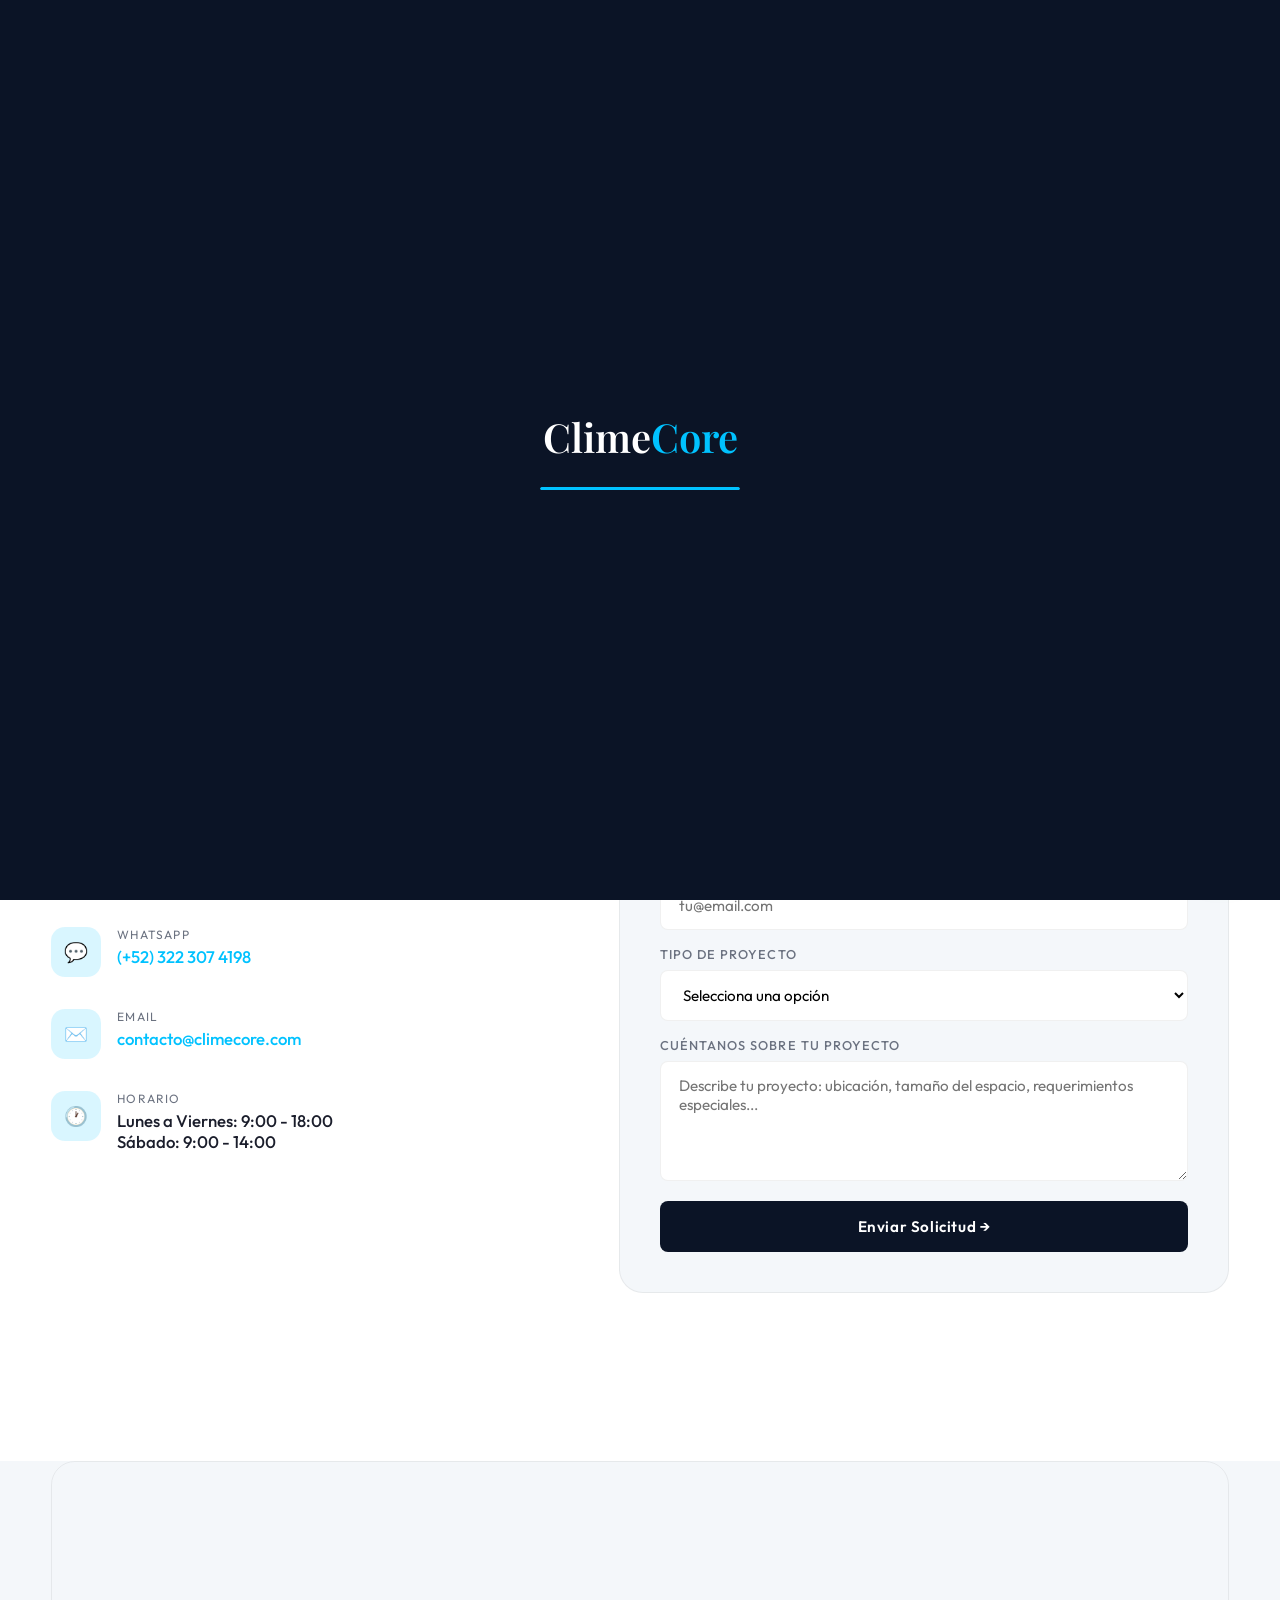
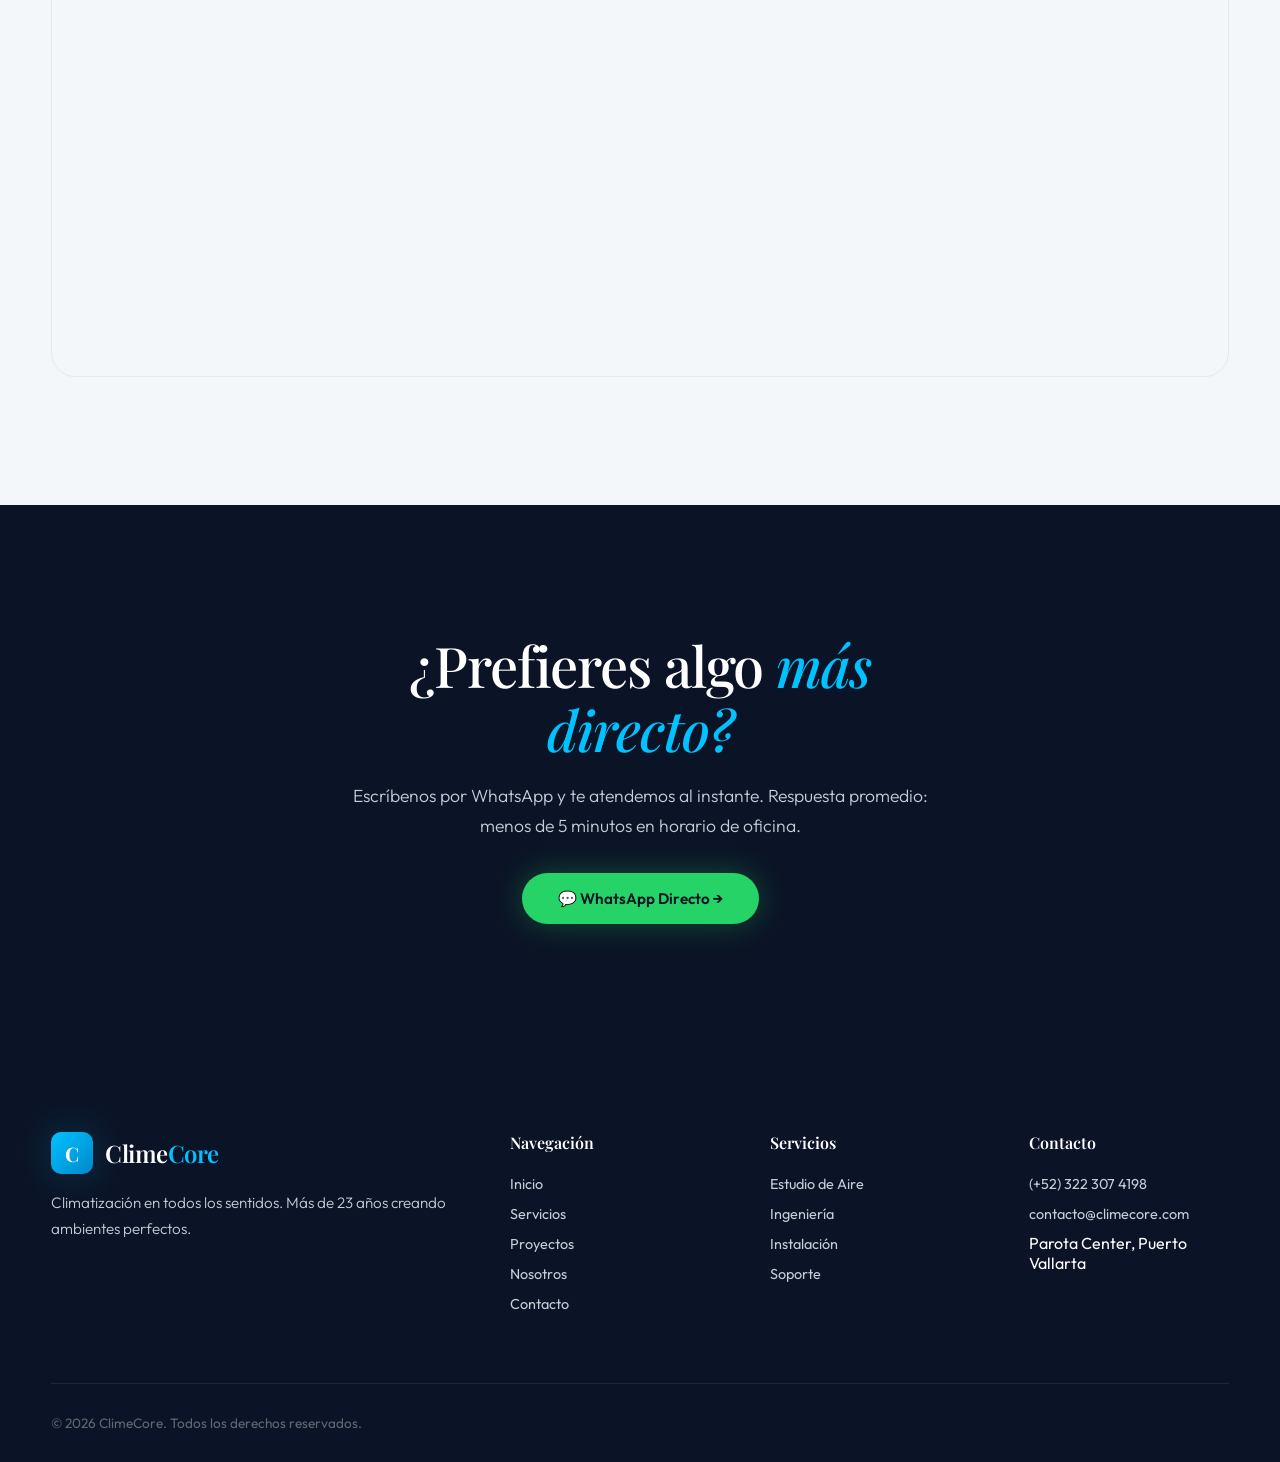
==== contacto.html @ 49a6bdaf "ClimeCore premium HVAC website - 5 pages with scroll animations, carousels, parallax" ====
<!DOCTYPE html>
<html lang="es">
<head>
  <meta charset="UTF-8">
  <meta name="viewport" content="width=device-width, initial-scale=1.0">
  <title>Contacto — ClimeCore</title>
  <meta name="description" content="Contáctanos para cotizar tu proyecto HVAC. Puerto Vallarta, Jalisco. (+52) 322 307 4198. contacto@climecore.com">
  <link rel="stylesheet" href="styles.css">
  <link rel="icon" type="image/svg+xml" href="data:image/svg+xml,<svg xmlns='http://www.w3.org/2000/svg' viewBox='0 0 100 100'><text y='.9em' font-size='90'>❄️</text></svg>">
</head>
<body>

<div class="loader"><div class="loader-content"><div class="loader-logo">Clime<span>Core</span></div><div class="loader-bar"><div class="loader-progress"></div></div></div></div>

<nav class="nav scrolled">
  <div class="nav-inner">
    <a href="index.html" class="nav-logo"><div class="nav-logo-icon">C</div><div class="nav-logo-text">Clime<span>Core</span></div></a>
    <div class="nav-mobile-toggle"><span></span><span></span><span></span></div>
    <div class="nav-links">
      <a href="index.html">Inicio</a>
      <a href="servicios.html">Servicios</a>
      <a href="proyectos.html">Proyectos</a>
      <a href="nosotros.html">Nosotros</a>
      <a href="contacto.html" class="active">Contacto</a>
      <a href="https://wa.me/523223074198" target="_blank" class="nav-cta">WhatsApp</a>
    </div>
  </div>
</nav>

<div class="page-header">
  <div class="page-header-bg"><img src="https://images.unsplash.com/photo-1486406146926-c627a92ad1ab?w=1920&q=80" alt="Edificio moderno"></div>
  <div class="container page-header-content">
    <div class="section-label" style="color: var(--ice);">Contacto</div>
    <h1 class="page-header-title">Hablemos de <em style="color: var(--ice); font-style: italic;">tu proyecto</em></h1>
    <p class="page-header-text">Cuéntanos qué necesitas y te daremos una propuesta técnica y económica personalizada, sin compromiso.</p>
  </div>
</div>

<!-- CONTACT -->
<section class="section">
  <div class="container">
    <div class="contact-grid">
      <div class="reveal-left">
        <h2 class="section-title" style="margin-bottom: 32px;">Estamos <em>cerca</em></h2>

        <div class="contact-info-item">
          <div class="contact-info-icon">📍</div>
          <div>
            <div class="contact-info-label">Ubicación</div>
            <div class="contact-info-value">Parota Center<br>Puerto Vallarta, Jalisco, México</div>
          </div>
        </div>

        <div class="contact-info-item">
          <div class="contact-info-icon">📞</div>
          <div>
            <div class="contact-info-label">Teléfono</div>
            <div class="contact-info-value"><a href="tel:+523223074198">(+52) 322 307 4198</a></div>
          </div>
        </div>

        <div class="contact-info-item">
          <div class="contact-info-icon">💬</div>
          <div>
            <div class="contact-info-label">WhatsApp</div>
            <div class="contact-info-value"><a href="https://wa.me/523223074198" target="_blank">(+52) 322 307 4198</a></div>
          </div>
        </div>

        <div class="contact-info-item">
          <div class="contact-info-icon">✉️</div>
          <div>
            <div class="contact-info-label">Email</div>
            <div class="contact-info-value"><a href="mailto:contacto@climecore.com">contacto@climecore.com</a></div>
          </div>
        </div>

        <div class="contact-info-item">
          <div class="contact-info-icon">🕐</div>
          <div>
            <div class="contact-info-label">Horario</div>
            <div class="contact-info-value">Lunes a Viernes: 9:00 - 18:00<br>Sábado: 9:00 - 14:00</div>
          </div>
        </div>
      </div>

      <div class="contact-form reveal-right">
        <h3 style="font-family: var(--font-display); font-size: 1.5rem; font-weight: 600; margin-bottom: 24px;">Solicitar Cotización</h3>
        <form action="#" method="POST">
          <div class="form-row">
            <div class="form-group">
              <label for="nombre">Nombre</label>
              <input type="text" id="nombre" name="nombre" placeholder="Tu nombre completo" required>
            </div>
            <div class="form-group">
              <label for="telefono">Teléfono</label>
              <input type="tel" id="telefono" name="telefono" placeholder="+52 322 000 0000" required>
            </div>
          </div>
          <div class="form-group">
            <label for="email">Email</label>
            <input type="email" id="email" name="email" placeholder="tu@email.com" required>
          </div>
          <div class="form-group">
            <label for="tipo">Tipo de Proyecto</label>
            <select id="tipo" name="tipo">
              <option value="">Selecciona una opción</option>
              <option value="residencial">Residencial</option>
              <option value="comercial">Comercial</option>
              <option value="hotelero">Hotelero</option>
              <option value="restaurante">Restaurante</option>
              <option value="oficinas">Oficinas</option>
              <option value="otro">Otro</option>
            </select>
          </div>
          <div class="form-group">
            <label for="mensaje">Cuéntanos sobre tu proyecto</label>
            <textarea id="mensaje" name="mensaje" placeholder="Describe tu proyecto: ubicación, tamaño del espacio, requerimientos especiales..."></textarea>
          </div>
          <button type="submit" class="btn-submit">Enviar Solicitud →</button>
        </form>
      </div>
    </div>
  </div>
</section>

<!-- MAP -->
<section class="section section-alt" style="padding-top: 0;">
  <div class="container">
    <div class="map-container reveal-scale">
      <iframe src="https://www.google.com/maps/embed?pb=!1m18!1m12!1m3!1d59625.50107955!2d-105.2787!3d20.6534!2m3!1f0!2f0!3f0!3m2!1i1024!2i768!4f13.1!3m3!1m2!1s0x842145635063c87f%3A0x79cfbf4c64b13b1d!2sPuerto%20Vallarta%2C%20Jalisco%2C%20Mexico!5e0!3m2!1ses!2smx!4v1709147200000!5m2!1ses!2smx" allowfullscreen="" loading="lazy" referrerpolicy="no-referrer-when-downgrade"></iframe>
    </div>
  </div>
</section>

<!-- CTA WHATSAPP -->
<section class="section section-dark" style="text-align: center;">
  <div class="container">
    <div class="reveal-scale" style="max-width: 600px; margin: 0 auto;">
      <h2 class="section-title">¿Prefieres algo <em>más directo?</em></h2>
      <p class="section-subtitle" style="color: var(--text-on-dark); margin: 0 auto 32px;">Escríbenos por WhatsApp y te atendemos al instante. Respuesta promedio: menos de 5 minutos en horario de oficina.</p>
      <a href="https://wa.me/523223074198" target="_blank" class="btn-primary" style="background: #25D366; box-shadow: 0 0 30px rgba(37,211,102,0.3);">
        💬 WhatsApp Directo →
      </a>
    </div>
  </div>
</section>

<footer class="footer">
  <div class="container">
    <div class="footer-grid">
      <div class="footer-brand"><a href="index.html" class="nav-logo" style="margin-bottom: 8px;"><div class="nav-logo-icon">C</div><div class="nav-logo-text">Clime<span>Core</span></div></a><p>Climatización en todos los sentidos. Más de 23 años creando ambientes perfectos.</p></div>
      <div><div class="footer-heading">Navegación</div><ul class="footer-links"><li><a href="index.html">Inicio</a></li><li><a href="servicios.html">Servicios</a></li><li><a href="proyectos.html">Proyectos</a></li><li><a href="nosotros.html">Nosotros</a></li><li><a href="contacto.html">Contacto</a></li></ul></div>
      <div><div class="footer-heading">Servicios</div><ul class="footer-links"><li><a href="servicios.html">Estudio de Aire</a></li><li><a href="servicios.html">Ingeniería</a></li><li><a href="servicios.html">Instalación</a></li><li><a href="servicios.html">Soporte</a></li></ul></div>
      <div><div class="footer-heading">Contacto</div><ul class="footer-links"><li><a href="tel:+523223074198">(+52) 322 307 4198</a></li><li><a href="mailto:contacto@climecore.com">contacto@climecore.com</a></li><li>Parota Center, Puerto Vallarta</li></ul></div>
    </div>
    <div class="footer-bottom"><p>&copy; 2026 ClimeCore. Todos los derechos reservados.</p></div>
  </div>
</footer>

<a href="https://wa.me/523223074198" target="_blank" class="whatsapp-float" aria-label="WhatsApp"><svg viewBox="0 0 24 24"><path d="M17.472 14.382c-.297-.149-1.758-.867-2.03-.967-.273-.099-.471-.148-.67.15-.197.297-.767.966-.94 1.164-.173.199-.347.223-.644.075-.297-.15-1.255-.463-2.39-1.475-.883-.788-1.48-1.761-1.653-2.059-.173-.297-.018-.458.13-.606.134-.133.298-.347.446-.52.149-.174.198-.298.298-.497.099-.198.05-.371-.025-.52-.075-.149-.669-1.612-.916-2.207-.242-.579-.487-.5-.669-.51-.173-.008-.371-.01-.57-.01-.198 0-.52.074-.792.372-.272.297-1.04 1.016-1.04 2.479 0 1.462 1.065 2.875 1.213 3.074.149.198 2.096 3.2 5.077 4.487.709.306 1.262.489 1.694.625.712.227 1.36.195 1.871.118.571-.085 1.758-.719 2.006-1.413.248-.694.248-1.289.173-1.413-.074-.124-.272-.198-.57-.347m-5.421 7.403h-.004a9.87 9.87 0 01-5.031-1.378l-.361-.214-3.741.982.998-3.648-.235-.374a9.86 9.86 0 01-1.51-5.26c.001-5.45 4.436-9.884 9.888-9.884 2.64 0 5.122 1.03 6.988 2.898a9.825 9.825 0 012.893 6.994c-.003 5.45-4.437 9.884-9.885 9.884m8.413-18.297A11.815 11.815 0 0012.05 0C5.495 0 .16 5.335.157 11.892c0 2.096.547 4.142 1.588 5.945L.057 24l6.305-1.654a11.882 11.882 0 005.683 1.448h.005c6.554 0 11.89-5.335 11.893-11.893a11.821 11.821 0 00-3.48-8.413z"/></svg></a>

<script src="script.js"></script>
</body>
</html>
---- styles.css ----
/* ═══════════════════════════════════════════════════════════
   CLIMECORE — Premium HVAC Website
   Design: Luxury industrial meets coastal elegance
   Inspired by: Andares.com scroll reveals + premium feel
   ═══════════════════════════════════════════════════════════ */

/* ── FONTS ── */
@import url('https://fonts.googleapis.com/css2?family=Playfair+Display:ital,wght@0,400;0,500;0,600;0,700;1,400;1,500&family=Outfit:wght@300;400;500;600;700&display=swap');

/* ── VARIABLES ── */
:root {
  --navy: #0b1426;
  --navy-light: #132040;
  --ice: #00c2ff;
  --ice-soft: #7dd8f7;
  --ice-glow: rgba(0, 194, 255, 0.15);
  --frost: #e8f7ff;
  --white: #ffffff;
  --off-white: #f4f7fa;
  --warm: #c8a87c;
  --warm-light: #e8d5b5;
  --text: #1a1d2b;
  --text-light: #6b7280;
  --text-on-dark: #c5cdd8;
  --border: rgba(0, 0, 0, 0.06);
  --shadow-sm: 0 2px 8px rgba(0, 0, 0, 0.04);
  --shadow-md: 0 8px 30px rgba(0, 0, 0, 0.08);
  --shadow-lg: 0 20px 60px rgba(0, 0, 0, 0.12);
  --shadow-glow: 0 0 40px rgba(0, 194, 255, 0.2);
  --radius: 16px;
  --radius-sm: 8px;
  --radius-lg: 24px;
  --font-display: 'Playfair Display', Georgia, serif;
  --font-body: 'Outfit', -apple-system, sans-serif;
  --transition: cubic-bezier(0.22, 1, 0.36, 1);
  --max-width: 1400px;
}

/* ── RESET ── */
*, *::before, *::after { margin: 0; padding: 0; box-sizing: border-box; }
html { scroll-behavior: smooth; font-size: 16px; }
body {
  font-family: var(--font-body);
  color: var(--text);
  background: var(--white);
  overflow-x: hidden;
  -webkit-font-smoothing: antialiased;
}
a { text-decoration: none; color: inherit; }
img { max-width: 100%; display: block; }
ul { list-style: none; }
button { cursor: pointer; border: none; background: none; font-family: inherit; }

/* ── UTILITIES ── */
.container { max-width: var(--max-width); margin: 0 auto; padding: 0 clamp(20px, 4vw, 60px); }

/* ── SCROLL ANIMATIONS ── */
.reveal {
  opacity: 0;
  transform: translateY(60px);
  transition: opacity 0.9s var(--transition), transform 0.9s var(--transition);
}
.reveal.visible {
  opacity: 1;
  transform: translateY(0);
}
.reveal-left {
  opacity: 0;
  transform: translateX(-80px);
  transition: opacity 0.9s var(--transition), transform 0.9s var(--transition);
}
.reveal-left.visible {
  opacity: 1;
  transform: translateX(0);
}
.reveal-right {
  opacity: 0;
  transform: translateX(80px);
  transition: opacity 0.9s var(--transition), transform 0.9s var(--transition);
}
.reveal-right.visible {
  opacity: 1;
  transform: translateX(0);
}
.reveal-scale {
  opacity: 0;
  transform: scale(0.9);
  transition: opacity 0.9s var(--transition), transform 0.9s var(--transition);
}
.reveal-scale.visible {
  opacity: 1;
  transform: scale(1);
}
.stagger-1 { transition-delay: 0.1s; }
.stagger-2 { transition-delay: 0.2s; }
.stagger-3 { transition-delay: 0.3s; }
.stagger-4 { transition-delay: 0.4s; }
.stagger-5 { transition-delay: 0.5s; }
.stagger-6 { transition-delay: 0.6s; }

/* ═══════════════════════════════════════════════════════════
   NAVIGATION
   ═══════════════════════════════════════════════════════════ */
.nav {
  position: fixed;
  top: 0;
  left: 0;
  width: 100%;
  z-index: 1000;
  padding: 20px 0;
  transition: all 0.5s var(--transition);
}
.nav.scrolled {
  background: rgba(11, 20, 38, 0.92);
  backdrop-filter: blur(20px);
  -webkit-backdrop-filter: blur(20px);
  padding: 12px 0;
  box-shadow: 0 4px 30px rgba(0, 0, 0, 0.3);
}
.nav-inner {
  display: flex;
  align-items: center;
  justify-content: space-between;
  max-width: var(--max-width);
  margin: 0 auto;
  padding: 0 clamp(20px, 4vw, 60px);
}
.nav-logo {
  display: flex;
  align-items: center;
  gap: 12px;
}
.nav-logo-icon {
  width: 42px;
  height: 42px;
  background: linear-gradient(135deg, var(--ice), #0088cc);
  border-radius: 10px;
  display: flex;
  align-items: center;
  justify-content: center;
  font-size: 20px;
  color: white;
  font-weight: 700;
  font-family: var(--font-display);
  box-shadow: var(--shadow-glow);
}
.nav-logo-text {
  font-family: var(--font-display);
  font-size: 1.5rem;
  font-weight: 600;
  color: var(--white);
  letter-spacing: -0.02em;
}
.nav-logo-text span {
  color: var(--ice);
}
.nav-links {
  display: flex;
  align-items: center;
  gap: 36px;
}
.nav-links a {
  color: rgba(255, 255, 255, 0.75);
  font-size: 0.9rem;
  font-weight: 400;
  letter-spacing: 0.04em;
  text-transform: uppercase;
  transition: color 0.3s ease;
  position: relative;
}
.nav-links a::after {
  content: '';
  position: absolute;
  bottom: -4px;
  left: 0;
  width: 0;
  height: 2px;
  background: var(--ice);
  transition: width 0.4s var(--transition);
}
.nav-links a:hover { color: var(--white); }
.nav-links a:hover::after { width: 100%; }
.nav-links a.active { color: var(--ice); }
.nav-links a.active::after { width: 100%; }
.nav-cta {
  background: var(--ice);
  color: var(--navy);
  padding: 10px 24px;
  border-radius: 100px;
  font-weight: 600;
  font-size: 0.85rem;
  letter-spacing: 0.03em;
  text-transform: uppercase;
  transition: all 0.3s ease;
  box-shadow: 0 0 20px rgba(0, 194, 255, 0.3);
}
.nav-cta:hover {
  background: var(--white);
  box-shadow: 0 0 30px rgba(0, 194, 255, 0.5);
  transform: translateY(-2px);
}

/* Mobile menu */
.nav-mobile-toggle {
  display: none;
  flex-direction: column;
  gap: 5px;
  cursor: pointer;
  z-index: 1001;
}
.nav-mobile-toggle span {
  width: 28px;
  height: 2px;
  background: var(--white);
  transition: all 0.3s ease;
  border-radius: 2px;
}
.nav-mobile-toggle.open span:nth-child(1) { transform: rotate(45deg) translate(5px, 5px); }
.nav-mobile-toggle.open span:nth-child(2) { opacity: 0; }
.nav-mobile-toggle.open span:nth-child(3) { transform: rotate(-45deg) translate(5px, -5px); }

@media (max-width: 900px) {
  .nav-mobile-toggle { display: flex; }
  .nav-links {
    position: fixed;
    top: 0; left: 0;
    width: 100%; height: 100vh;
    background: var(--navy);
    flex-direction: column;
    justify-content: center;
    gap: 32px;
    opacity: 0;
    pointer-events: none;
    transition: opacity 0.4s ease;
  }
  .nav-links.open { opacity: 1; pointer-events: all; }
  .nav-links a { font-size: 1.2rem; color: var(--white); }
}

/* ═══════════════════════════════════════════════════════════
   HERO SECTION
   ═══════════════════════════════════════════════════════════ */
.hero {
  position: relative;
  min-height: 100vh;
  display: flex;
  align-items: center;
  overflow: hidden;
  background: var(--navy);
}
.hero-bg {
  position: absolute;
  inset: 0;
  z-index: 1;
}
.hero-bg img {
  width: 100%;
  height: 100%;
  object-fit: cover;
  opacity: 0.45;
  filter: brightness(0.7);
  animation: heroZoom 20s ease-in-out infinite alternate;
}
@keyframes heroZoom {
  0% { transform: scale(1); }
  100% { transform: scale(1.08); }
}
.hero-overlay {
  position: absolute;
  inset: 0;
  z-index: 2;
  background: linear-gradient(180deg,
    rgba(11, 20, 38, 0.5) 0%,
    rgba(11, 20, 38, 0.3) 40%,
    rgba(11, 20, 38, 0.8) 100%
  );
}
.hero-content {
  position: relative;
  z-index: 3;
  max-width: var(--max-width);
  margin: 0 auto;
  padding: 0 clamp(20px, 4vw, 60px);
  padding-top: 140px;
}
.hero-badge {
  display: inline-flex;
  align-items: center;
  gap: 8px;
  background: rgba(0, 194, 255, 0.12);
  border: 1px solid rgba(0, 194, 255, 0.25);
  border-radius: 100px;
  padding: 8px 20px;
  color: var(--ice);
  font-size: 0.8rem;
  font-weight: 500;
  letter-spacing: 0.1em;
  text-transform: uppercase;
  margin-bottom: 28px;
  animation: fadeInUp 1s ease forwards;
  opacity: 0;
}
.hero-badge .dot {
  width: 8px;
  height: 8px;
  background: var(--ice);
  border-radius: 50%;
  animation: pulse 2s ease infinite;
}
@keyframes pulse {
  0%, 100% { opacity: 1; }
  50% { opacity: 0.4; }
}
.hero-title {
  font-family: var(--font-display);
  font-size: clamp(3rem, 7vw, 5.5rem);
  font-weight: 500;
  color: var(--white);
  line-height: 1.05;
  letter-spacing: -0.03em;
  max-width: 800px;
  margin-bottom: 24px;
  animation: fadeInUp 1s ease 0.2s forwards;
  opacity: 0;
}
.hero-title em {
  font-style: italic;
  color: var(--ice);
}
.hero-subtitle {
  font-size: clamp(1.05rem, 1.8vw, 1.3rem);
  color: var(--text-on-dark);
  line-height: 1.7;
  max-width: 560px;
  margin-bottom: 40px;
  font-weight: 300;
  animation: fadeInUp 1s ease 0.4s forwards;
  opacity: 0;
}
.hero-actions {
  display: flex;
  gap: 16px;
  flex-wrap: wrap;
  animation: fadeInUp 1s ease 0.6s forwards;
  opacity: 0;
}
.btn-primary {
  display: inline-flex;
  align-items: center;
  gap: 10px;
  background: var(--ice);
  color: var(--navy);
  padding: 16px 36px;
  border-radius: 100px;
  font-weight: 600;
  font-size: 0.95rem;
  transition: all 0.4s var(--transition);
  box-shadow: 0 0 30px rgba(0, 194, 255, 0.3);
}
.btn-primary:hover {
  transform: translateY(-3px);
  box-shadow: 0 10px 40px rgba(0, 194, 255, 0.4);
  background: var(--white);
}
.btn-outline {
  display: inline-flex;
  align-items: center;
  gap: 10px;
  border: 1.5px solid rgba(255, 255, 255, 0.3);
  color: var(--white);
  padding: 16px 36px;
  border-radius: 100px;
  font-weight: 500;
  font-size: 0.95rem;
  transition: all 0.4s var(--transition);
}
.btn-outline:hover {
  border-color: var(--ice);
  color: var(--ice);
  transform: translateY(-3px);
}

/* Hero stats bar */
.hero-stats {
  position: absolute;
  bottom: 0;
  left: 0;
  width: 100%;
  z-index: 3;
  background: rgba(11, 20, 38, 0.6);
  backdrop-filter: blur(20px);
  border-top: 1px solid rgba(255, 255, 255, 0.08);
}
.hero-stats-inner {
  max-width: var(--max-width);
  margin: 0 auto;
  padding: 32px clamp(20px, 4vw, 60px);
  display: grid;
  grid-template-columns: repeat(4, 1fr);
  gap: 40px;
}
.stat-item {
  text-align: center;
}
.stat-number {
  font-family: var(--font-display);
  font-size: clamp(2rem, 3.5vw, 3rem);
  font-weight: 600;
  color: var(--ice);
  line-height: 1;
  margin-bottom: 6px;
}
.stat-label {
  font-size: 0.8rem;
  color: rgba(255, 255, 255, 0.55);
  text-transform: uppercase;
  letter-spacing: 0.12em;
  font-weight: 400;
}

@keyframes fadeInUp {
  from { opacity: 0; transform: translateY(30px); }
  to { opacity: 1; transform: translateY(0); }
}

@media (max-width: 768px) {
  .hero-stats-inner { grid-template-columns: repeat(2, 1fr); gap: 24px; }
  .hero-content { padding-top: 120px; }
}

/* ═══════════════════════════════════════════════════════════
   SECTION STYLES
   ═══════════════════════════════════════════════════════════ */
.section { padding: clamp(80px, 10vw, 140px) 0; }
.section-dark {
  background: var(--navy);
  color: var(--white);
}
.section-alt { background: var(--off-white); }
.section-label {
  display: inline-flex;
  align-items: center;
  gap: 10px;
  font-size: 0.75rem;
  font-weight: 600;
  text-transform: uppercase;
  letter-spacing: 0.15em;
  color: var(--ice);
  margin-bottom: 16px;
}
.section-label::before {
  content: '';
  width: 30px;
  height: 2px;
  background: var(--ice);
}
.section-title {
  font-family: var(--font-display);
  font-size: clamp(2.2rem, 4.5vw, 3.5rem);
  font-weight: 500;
  line-height: 1.15;
  letter-spacing: -0.02em;
  margin-bottom: 20px;
}
.section-title em {
  font-style: italic;
  color: var(--ice);
}
.section-subtitle {
  font-size: 1.1rem;
  color: var(--text-light);
  line-height: 1.7;
  max-width: 600px;
  font-weight: 300;
}
.section-dark .section-subtitle { color: var(--text-on-dark); }

/* ═══════════════════════════════════════════════════════════
   SERVICES CARDS
   ═══════════════════════════════════════════════════════════ */
.services-grid {
  display: grid;
  grid-template-columns: repeat(3, 1fr);
  gap: 24px;
  margin-top: 60px;
}
.service-card {
  position: relative;
  background: var(--white);
  border-radius: var(--radius-lg);
  overflow: hidden;
  border: 1px solid var(--border);
  transition: all 0.5s var(--transition);
  group: true;
}
.service-card:hover {
  transform: translateY(-8px);
  box-shadow: var(--shadow-lg);
  border-color: transparent;
}
.service-card-img {
  position: relative;
  height: 240px;
  overflow: hidden;
}
.service-card-img img {
  width: 100%;
  height: 100%;
  object-fit: cover;
  transition: transform 0.7s var(--transition);
}
.service-card:hover .service-card-img img {
  transform: scale(1.08);
}
.service-card-number {
  position: absolute;
  top: 16px;
  left: 16px;
  width: 40px;
  height: 40px;
  background: rgba(0, 194, 255, 0.9);
  border-radius: 50%;
  display: flex;
  align-items: center;
  justify-content: center;
  color: var(--navy);
  font-weight: 700;
  font-size: 0.85rem;
  z-index: 2;
}
.service-card-body {
  padding: 28px;
}
.service-card-title {
  font-family: var(--font-display);
  font-size: 1.4rem;
  font-weight: 600;
  margin-bottom: 10px;
}
.service-card-text {
  color: var(--text-light);
  font-size: 0.95rem;
  line-height: 1.65;
  font-weight: 300;
}
.service-card-arrow {
  display: inline-flex;
  align-items: center;
  gap: 8px;
  color: var(--ice);
  font-weight: 500;
  font-size: 0.9rem;
  margin-top: 16px;
  transition: gap 0.3s ease;
}
.service-card:hover .service-card-arrow { gap: 14px; }

@media (max-width: 900px) {
  .services-grid { grid-template-columns: 1fr; }
}

/* ═══════════════════════════════════════════════════════════
   PROJECTS / PORTFOLIO
   ═══════════════════════════════════════════════════════════ */
.projects-showcase {
  margin-top: 60px;
}
.project-featured {
  display: grid;
  grid-template-columns: 1.1fr 1fr;
  gap: 40px;
  align-items: center;
  margin-bottom: 80px;
}
.project-featured:nth-child(even) {
  grid-template-columns: 1fr 1.1fr;
}
.project-featured:nth-child(even) .project-featured-img {
  order: 2;
}
.project-featured-img {
  position: relative;
  border-radius: var(--radius-lg);
  overflow: hidden;
  aspect-ratio: 4/3;
}
.project-featured-img img {
  width: 100%;
  height: 100%;
  object-fit: cover;
  transition: transform 0.8s var(--transition);
}
.project-featured-img:hover img {
  transform: scale(1.05);
}
.project-featured-img::after {
  content: '';
  position: absolute;
  inset: 0;
  background: linear-gradient(180deg, transparent 50%, rgba(11, 20, 38, 0.4) 100%);
  pointer-events: none;
}
.project-tag {
  display: inline-block;
  background: var(--ice-glow);
  color: var(--ice);
  padding: 6px 16px;
  border-radius: 100px;
  font-size: 0.75rem;
  font-weight: 600;
  letter-spacing: 0.08em;
  text-transform: uppercase;
  margin-bottom: 16px;
}
.section-dark .project-tag {
  background: rgba(0, 194, 255, 0.12);
}
.project-name {
  font-family: var(--font-display);
  font-size: clamp(1.8rem, 3vw, 2.5rem);
  font-weight: 500;
  margin-bottom: 16px;
  letter-spacing: -0.01em;
}
.project-desc {
  font-size: 1.05rem;
  line-height: 1.7;
  color: var(--text-light);
  margin-bottom: 24px;
  font-weight: 300;
}
.section-dark .project-desc { color: var(--text-on-dark); }

.projects-grid {
  display: grid;
  grid-template-columns: repeat(3, 1fr);
  gap: 24px;
  margin-top: 48px;
}
.project-card {
  position: relative;
  border-radius: var(--radius);
  overflow: hidden;
  aspect-ratio: 3/4;
  cursor: pointer;
}
.project-card img {
  width: 100%;
  height: 100%;
  object-fit: cover;
  transition: transform 0.7s var(--transition);
}
.project-card:hover img {
  transform: scale(1.1);
}
.project-card-overlay {
  position: absolute;
  inset: 0;
  background: linear-gradient(180deg, transparent 30%, rgba(11, 20, 38, 0.85) 100%);
  display: flex;
  flex-direction: column;
  justify-content: flex-end;
  padding: 28px;
  transition: background 0.5s ease;
}
.project-card:hover .project-card-overlay {
  background: linear-gradient(180deg, transparent 10%, rgba(11, 20, 38, 0.9) 100%);
}
.project-card-name {
  font-family: var(--font-display);
  font-size: 1.4rem;
  color: var(--white);
  font-weight: 500;
  margin-bottom: 4px;
}
.project-card-type {
  color: var(--ice);
  font-size: 0.8rem;
  font-weight: 500;
  text-transform: uppercase;
  letter-spacing: 0.08em;
}

@media (max-width: 900px) {
  .project-featured { grid-template-columns: 1fr; }
  .project-featured:nth-child(even) { grid-template-columns: 1fr; }
  .project-featured:nth-child(even) .project-featured-img { order: 0; }
  .projects-grid { grid-template-columns: 1fr 1fr; }
}
@media (max-width: 500px) {
  .projects-grid { grid-template-columns: 1fr; }
}

/* ═══════════════════════════════════════════════════════════
   ABOUT / VALUES
   ═══════════════════════════════════════════════════════════ */
.about-split {
  display: grid;
  grid-template-columns: 1fr 1fr;
  gap: 80px;
  align-items: center;
  margin-top: 60px;
}
.about-image {
  position: relative;
  border-radius: var(--radius-lg);
  overflow: hidden;
  aspect-ratio: 4/5;
}
.about-image img {
  width: 100%;
  height: 100%;
  object-fit: cover;
}
.about-image-badge {
  position: absolute;
  bottom: 24px;
  left: 24px;
  background: rgba(11, 20, 38, 0.85);
  backdrop-filter: blur(12px);
  border-radius: var(--radius);
  padding: 20px 28px;
  border: 1px solid rgba(255, 255, 255, 0.1);
}
.about-image-badge .number {
  font-family: var(--font-display);
  font-size: 2.5rem;
  font-weight: 600;
  color: var(--ice);
  line-height: 1;
}
.about-image-badge .label {
  font-size: 0.8rem;
  color: rgba(255, 255, 255, 0.6);
  text-transform: uppercase;
  letter-spacing: 0.1em;
  margin-top: 4px;
}

.values-grid {
  display: grid;
  grid-template-columns: 1fr 1fr;
  gap: 24px;
  margin-top: 40px;
}
.value-item {
  background: var(--off-white);
  border-radius: var(--radius);
  padding: 28px;
  transition: all 0.4s var(--transition);
  border: 1px solid transparent;
}
.value-item:hover {
  background: var(--white);
  border-color: var(--ice);
  box-shadow: var(--shadow-md);
  transform: translateY(-4px);
}
.value-icon {
  width: 48px;
  height: 48px;
  background: var(--ice-glow);
  border-radius: 12px;
  display: flex;
  align-items: center;
  justify-content: center;
  font-size: 1.3rem;
  margin-bottom: 16px;
}
.value-title {
  font-family: var(--font-display);
  font-size: 1.15rem;
  font-weight: 600;
  margin-bottom: 8px;
}
.value-text {
  font-size: 0.9rem;
  color: var(--text-light);
  line-height: 1.6;
}

@media (max-width: 900px) {
  .about-split { grid-template-columns: 1fr; gap: 40px; }
  .values-grid { grid-template-columns: 1fr; }
}

/* ═══════════════════════════════════════════════════════════
   METHODOLOGY / PROCESS
   ═══════════════════════════════════════════════════════════ */
.process-timeline {
  margin-top: 60px;
  position: relative;
}
.process-timeline::before {
  content: '';
  position: absolute;
  left: 50%;
  top: 0;
  bottom: 0;
  width: 2px;
  background: linear-gradient(180deg, var(--ice), rgba(0, 194, 255, 0.1));
  transform: translateX(-50%);
}
.process-step {
  display: grid;
  grid-template-columns: 1fr 1fr;
  gap: 60px;
  margin-bottom: 60px;
  position: relative;
}
.process-step:nth-child(even) .process-step-content { order: 2; text-align: right; }
.process-step:nth-child(even) .process-step-visual { order: 1; }
.process-step-dot {
  position: absolute;
  left: 50%;
  top: 30px;
  width: 20px;
  height: 20px;
  background: var(--ice);
  border-radius: 50%;
  transform: translateX(-50%);
  z-index: 2;
  box-shadow: 0 0 20px rgba(0, 194, 255, 0.4);
}
.process-step-content { padding: 0 40px; }
.process-step-number {
  font-family: var(--font-display);
  font-size: 3rem;
  font-weight: 600;
  color: rgba(0, 194, 255, 0.15);
  line-height: 1;
  margin-bottom: 12px;
}
.section-dark .process-step-number { color: rgba(0, 194, 255, 0.2); }
.process-step-title {
  font-family: var(--font-display);
  font-size: 1.5rem;
  font-weight: 600;
  margin-bottom: 12px;
}
.process-step-text {
  font-size: 1rem;
  line-height: 1.7;
  color: var(--text-light);
  font-weight: 300;
}
.section-dark .process-step-text { color: var(--text-on-dark); }
.process-step-visual {
  padding: 0 40px;
}
.process-step-img {
  border-radius: var(--radius);
  overflow: hidden;
  aspect-ratio: 16/10;
}
.process-step-img img {
  width: 100%;
  height: 100%;
  object-fit: cover;
  transition: transform 0.7s var(--transition);
}
.process-step-img:hover img { transform: scale(1.05); }

@media (max-width: 900px) {
  .process-timeline::before { left: 20px; }
  .process-step { grid-template-columns: 1fr; gap: 20px; }
  .process-step:nth-child(even) .process-step-content { order: 0; text-align: left; }
  .process-step:nth-child(even) .process-step-visual { order: 0; }
  .process-step-content, .process-step-visual { padding: 0 0 0 50px; }
  .process-step-dot { left: 20px; }
}

/* ═══════════════════════════════════════════════════════════
   BRANDS / PARTNERS
   ═══════════════════════════════════════════════════════════ */
.brands-bar {
  padding: 60px 0;
  border-top: 1px solid var(--border);
  border-bottom: 1px solid var(--border);
  overflow: hidden;
}
.brands-track {
  display: flex;
  gap: 80px;
  align-items: center;
  animation: marquee 25s linear infinite;
}
.brands-track img {
  height: 36px;
  opacity: 0.35;
  filter: grayscale(100%);
  transition: all 0.4s ease;
  flex-shrink: 0;
}
.brands-track img:hover {
  opacity: 0.8;
  filter: grayscale(0%);
}
@keyframes marquee {
  0% { transform: translateX(0); }
  100% { transform: translateX(-50%); }
}

/* ═══════════════════════════════════════════════════════════
   CTA SECTION
   ═══════════════════════════════════════════════════════════ */
.cta-section {
  position: relative;
  padding: clamp(80px, 12vw, 160px) 0;
  overflow: hidden;
}
.cta-bg {
  position: absolute;
  inset: 0;
  z-index: 1;
}
.cta-bg img {
  width: 100%;
  height: 100%;
  object-fit: cover;
  filter: brightness(0.3);
}
.cta-content {
  position: relative;
  z-index: 2;
  text-align: center;
  max-width: 700px;
  margin: 0 auto;
}
.cta-title {
  font-family: var(--font-display);
  font-size: clamp(2.2rem, 5vw, 3.5rem);
  font-weight: 500;
  color: var(--white);
  line-height: 1.15;
  margin-bottom: 20px;
}
.cta-title em { font-style: italic; color: var(--ice); }
.cta-text {
  font-size: 1.1rem;
  color: var(--text-on-dark);
  line-height: 1.7;
  margin-bottom: 36px;
  font-weight: 300;
}

/* ═══════════════════════════════════════════════════════════
   CONTACT FORM
   ═══════════════════════════════════════════════════════════ */
.contact-grid {
  display: grid;
  grid-template-columns: 1fr 1.2fr;
  gap: 60px;
  margin-top: 60px;
}
.contact-info-item {
  display: flex;
  gap: 16px;
  margin-bottom: 32px;
}
.contact-info-icon {
  width: 50px;
  height: 50px;
  background: var(--ice-glow);
  border-radius: 14px;
  display: flex;
  align-items: center;
  justify-content: center;
  font-size: 1.2rem;
  flex-shrink: 0;
}
.contact-info-label {
  font-size: 0.75rem;
  color: var(--text-light);
  text-transform: uppercase;
  letter-spacing: 0.1em;
  margin-bottom: 4px;
}
.contact-info-value {
  font-size: 1.05rem;
  font-weight: 500;
}
.contact-info-value a {
  color: var(--ice);
  transition: opacity 0.3s ease;
}
.contact-info-value a:hover { opacity: 0.7; }

.contact-form {
  background: var(--off-white);
  border-radius: var(--radius-lg);
  padding: 40px;
  border: 1px solid var(--border);
}
.form-row {
  display: grid;
  grid-template-columns: 1fr 1fr;
  gap: 16px;
  margin-bottom: 16px;
}
.form-group { margin-bottom: 16px; }
.form-group label {
  display: block;
  font-size: 0.8rem;
  font-weight: 500;
  color: var(--text-light);
  text-transform: uppercase;
  letter-spacing: 0.08em;
  margin-bottom: 8px;
}
.form-group input,
.form-group textarea,
.form-group select {
  width: 100%;
  padding: 14px 18px;
  border: 1.5px solid var(--border);
  border-radius: var(--radius-sm);
  font-family: var(--font-body);
  font-size: 0.95rem;
  background: var(--white);
  transition: border-color 0.3s ease, box-shadow 0.3s ease;
  outline: none;
}
.form-group input:focus,
.form-group textarea:focus,
.form-group select:focus {
  border-color: var(--ice);
  box-shadow: 0 0 0 3px var(--ice-glow);
}
.form-group textarea { resize: vertical; min-height: 120px; }
.btn-submit {
  width: 100%;
  background: var(--navy);
  color: var(--white);
  padding: 16px;
  border-radius: var(--radius-sm);
  font-weight: 600;
  font-size: 0.95rem;
  letter-spacing: 0.04em;
  transition: all 0.3s ease;
}
.btn-submit:hover {
  background: var(--ice);
  color: var(--navy);
  transform: translateY(-2px);
  box-shadow: var(--shadow-glow);
}

@media (max-width: 900px) {
  .contact-grid { grid-template-columns: 1fr; }
  .form-row { grid-template-columns: 1fr; }
}

/* ═══════════════════════════════════════════════════════════
   FOOTER
   ═══════════════════════════════════════════════════════════ */
.footer {
  background: var(--navy);
  color: var(--white);
  padding: 80px 0 30px;
}
.footer-grid {
  display: grid;
  grid-template-columns: 2fr 1fr 1fr 1fr;
  gap: 60px;
  margin-bottom: 60px;
}
.footer-brand p {
  color: var(--text-on-dark);
  font-size: 0.95rem;
  line-height: 1.7;
  margin-top: 16px;
  font-weight: 300;
}
.footer-heading {
  font-family: var(--font-display);
  font-size: 1rem;
  font-weight: 600;
  margin-bottom: 20px;
  color: var(--white);
}
.footer-links li { margin-bottom: 10px; }
.footer-links a {
  color: var(--text-on-dark);
  font-size: 0.9rem;
  transition: color 0.3s ease;
}
.footer-links a:hover { color: var(--ice); }
.footer-social {
  display: flex;
  gap: 12px;
  margin-top: 20px;
}
.footer-social a {
  width: 42px;
  height: 42px;
  background: rgba(255, 255, 255, 0.06);
  border: 1px solid rgba(255, 255, 255, 0.1);
  border-radius: 50%;
  display: flex;
  align-items: center;
  justify-content: center;
  color: var(--text-on-dark);
  font-size: 1rem;
  transition: all 0.3s ease;
}
.footer-social a:hover {
  background: var(--ice);
  color: var(--navy);
  border-color: var(--ice);
  transform: translateY(-3px);
}
.footer-bottom {
  border-top: 1px solid rgba(255, 255, 255, 0.08);
  padding-top: 30px;
  display: flex;
  justify-content: space-between;
  align-items: center;
  flex-wrap: wrap;
  gap: 16px;
}
.footer-bottom p {
  color: rgba(255, 255, 255, 0.35);
  font-size: 0.85rem;
}

@media (max-width: 900px) {
  .footer-grid { grid-template-columns: 1fr 1fr; gap: 40px; }
}
@media (max-width: 500px) {
  .footer-grid { grid-template-columns: 1fr; }
}

/* ═══════════════════════════════════════════════════════════
   WHATSAPP FLOAT
   ═══════════════════════════════════════════════════════════ */
.whatsapp-float {
  position: fixed;
  bottom: 28px;
  right: 28px;
  z-index: 999;
  width: 60px;
  height: 60px;
  background: #25D366;
  border-radius: 50%;
  display: flex;
  align-items: center;
  justify-content: center;
  box-shadow: 0 6px 24px rgba(37, 211, 102, 0.4);
  transition: all 0.3s ease;
  animation: floatBounce 3s ease-in-out infinite;
}
.whatsapp-float:hover {
  transform: scale(1.1);
  box-shadow: 0 8px 30px rgba(37, 211, 102, 0.6);
}
.whatsapp-float svg { width: 30px; height: 30px; fill: white; }
@keyframes floatBounce {
  0%, 100% { transform: translateY(0); }
  50% { transform: translateY(-6px); }
}

/* ═══════════════════════════════════════════════════════════
   PAGE HEADER (inner pages)
   ═══════════════════════════════════════════════════════════ */
.page-header {
  position: relative;
  padding: 180px 0 100px;
  background: var(--navy);
  overflow: hidden;
}
.page-header-bg {
  position: absolute;
  inset: 0;
}
.page-header-bg img {
  width: 100%;
  height: 100%;
  object-fit: cover;
  opacity: 0.2;
  filter: brightness(0.5);
}
.page-header-content {
  position: relative;
  z-index: 2;
}
.page-header-title {
  font-family: var(--font-display);
  font-size: clamp(2.5rem, 5vw, 4rem);
  font-weight: 500;
  color: var(--white);
  line-height: 1.1;
  margin-bottom: 16px;
}
.page-header-text {
  font-size: 1.15rem;
  color: var(--text-on-dark);
  max-width: 560px;
  line-height: 1.7;
  font-weight: 300;
}

/* ═══════════════════════════════════════════════════════════
   IMAGE CAROUSEL
   ═══════════════════════════════════════════════════════════ */
.carousel {
  position: relative;
  overflow: hidden;
  border-radius: var(--radius-lg);
}
.carousel-track {
  display: flex;
  transition: transform 0.7s var(--transition);
}
.carousel-slide {
  min-width: 100%;
  aspect-ratio: 16/9;
}
.carousel-slide img {
  width: 100%;
  height: 100%;
  object-fit: cover;
}
.carousel-nav {
  position: absolute;
  bottom: 20px;
  left: 50%;
  transform: translateX(-50%);
  display: flex;
  gap: 8px;
  z-index: 3;
}
.carousel-dot {
  width: 10px;
  height: 10px;
  border-radius: 50%;
  background: rgba(255, 255, 255, 0.4);
  cursor: pointer;
  transition: all 0.3s ease;
}
.carousel-dot.active {
  background: var(--ice);
  width: 28px;
  border-radius: 10px;
}
.carousel-btn {
  position: absolute;
  top: 50%;
  transform: translateY(-50%);
  width: 48px;
  height: 48px;
  background: rgba(11, 20, 38, 0.6);
  backdrop-filter: blur(8px);
  border-radius: 50%;
  display: flex;
  align-items: center;
  justify-content: center;
  color: var(--white);
  font-size: 1.2rem;
  z-index: 3;
  transition: all 0.3s ease;
  cursor: pointer;
  border: 1px solid rgba(255, 255, 255, 0.1);
}
.carousel-btn:hover { background: var(--ice); color: var(--navy); }
.carousel-btn.prev { left: 16px; }
.carousel-btn.next { right: 16px; }

/* ═══════════════════════════════════════════════════════════
   CERTIFICATIONS
   ═══════════════════════════════════════════════════════════ */
.certs-grid {
  display: grid;
  grid-template-columns: repeat(4, 1fr);
  gap: 24px;
  margin-top: 48px;
}
.cert-card {
  background: rgba(255, 255, 255, 0.04);
  border: 1px solid rgba(255, 255, 255, 0.08);
  border-radius: var(--radius);
  padding: 32px 24px;
  text-align: center;
  transition: all 0.4s var(--transition);
}
.cert-card:hover {
  background: rgba(0, 194, 255, 0.06);
  border-color: rgba(0, 194, 255, 0.2);
  transform: translateY(-4px);
}
.cert-icon {
  font-size: 2.5rem;
  margin-bottom: 16px;
}
.cert-name {
  font-weight: 600;
  font-size: 0.95rem;
  margin-bottom: 6px;
}
.cert-desc {
  font-size: 0.8rem;
  color: var(--text-on-dark);
  line-height: 1.5;
}
@media (max-width: 768px) {
  .certs-grid { grid-template-columns: 1fr 1fr; }
}

/* ═══════════════════════════════════════════════════════════
   MAP
   ═══════════════════════════════════════════════════════════ */
.map-container {
  border-radius: var(--radius-lg);
  overflow: hidden;
  margin-top: 40px;
  aspect-ratio: 16/7;
  border: 1px solid var(--border);
}
.map-container iframe {
  width: 100%;
  height: 100%;
  border: 0;
}

/* ═══════════════════════════════════════════════════════════
   PARALLAX IMAGE BAND
   ═══════════════════════════════════════════════════════════ */
.parallax-band {
  position: relative;
  height: 400px;
  overflow: hidden;
}
.parallax-band img {
  position: absolute;
  top: -20%;
  left: 0;
  width: 100%;
  height: 140%;
  object-fit: cover;
  filter: brightness(0.5);
}
.parallax-band-content {
  position: relative;
  z-index: 2;
  height: 100%;
  display: flex;
  align-items: center;
  justify-content: center;
  text-align: center;
}
.parallax-band-text {
  font-family: var(--font-display);
  font-size: clamp(1.8rem, 4vw, 3rem);
  color: var(--white);
  font-weight: 500;
  font-style: italic;
  max-width: 700px;
  line-height: 1.3;
}

/* ═══════════════════════════════════════════════════════════
   COUNTER ANIMATION
   ═══════════════════════════════════════════════════════════ */
.counter { font-variant-numeric: tabular-nums; }

/* ═══════════════════════════════════════════════════════════
   LOADING SCREEN
   ═══════════════════════════════════════════════════════════ */
.loader {
  position: fixed;
  inset: 0;
  background: var(--navy);
  z-index: 9999;
  display: flex;
  align-items: center;
  justify-content: center;
  transition: opacity 0.6s ease, visibility 0.6s ease;
}
.loader.hidden {
  opacity: 0;
  visibility: hidden;
}
.loader-content {
  text-align: center;
}
.loader-logo {
  font-family: var(--font-display);
  font-size: 2.5rem;
  color: var(--white);
  font-weight: 600;
  margin-bottom: 24px;
}
.loader-logo span { color: var(--ice); }
.loader-bar {
  width: 200px;
  height: 3px;
  background: rgba(255, 255, 255, 0.1);
  border-radius: 10px;
  overflow: hidden;
  margin: 0 auto;
}
.loader-progress {
  width: 0%;
  height: 100%;
  background: var(--ice);
  border-radius: 10px;
  animation: loading 1.5s var(--transition) forwards;
}
@keyframes loading {
  0% { width: 0%; }
  100% { width: 100%; }
}
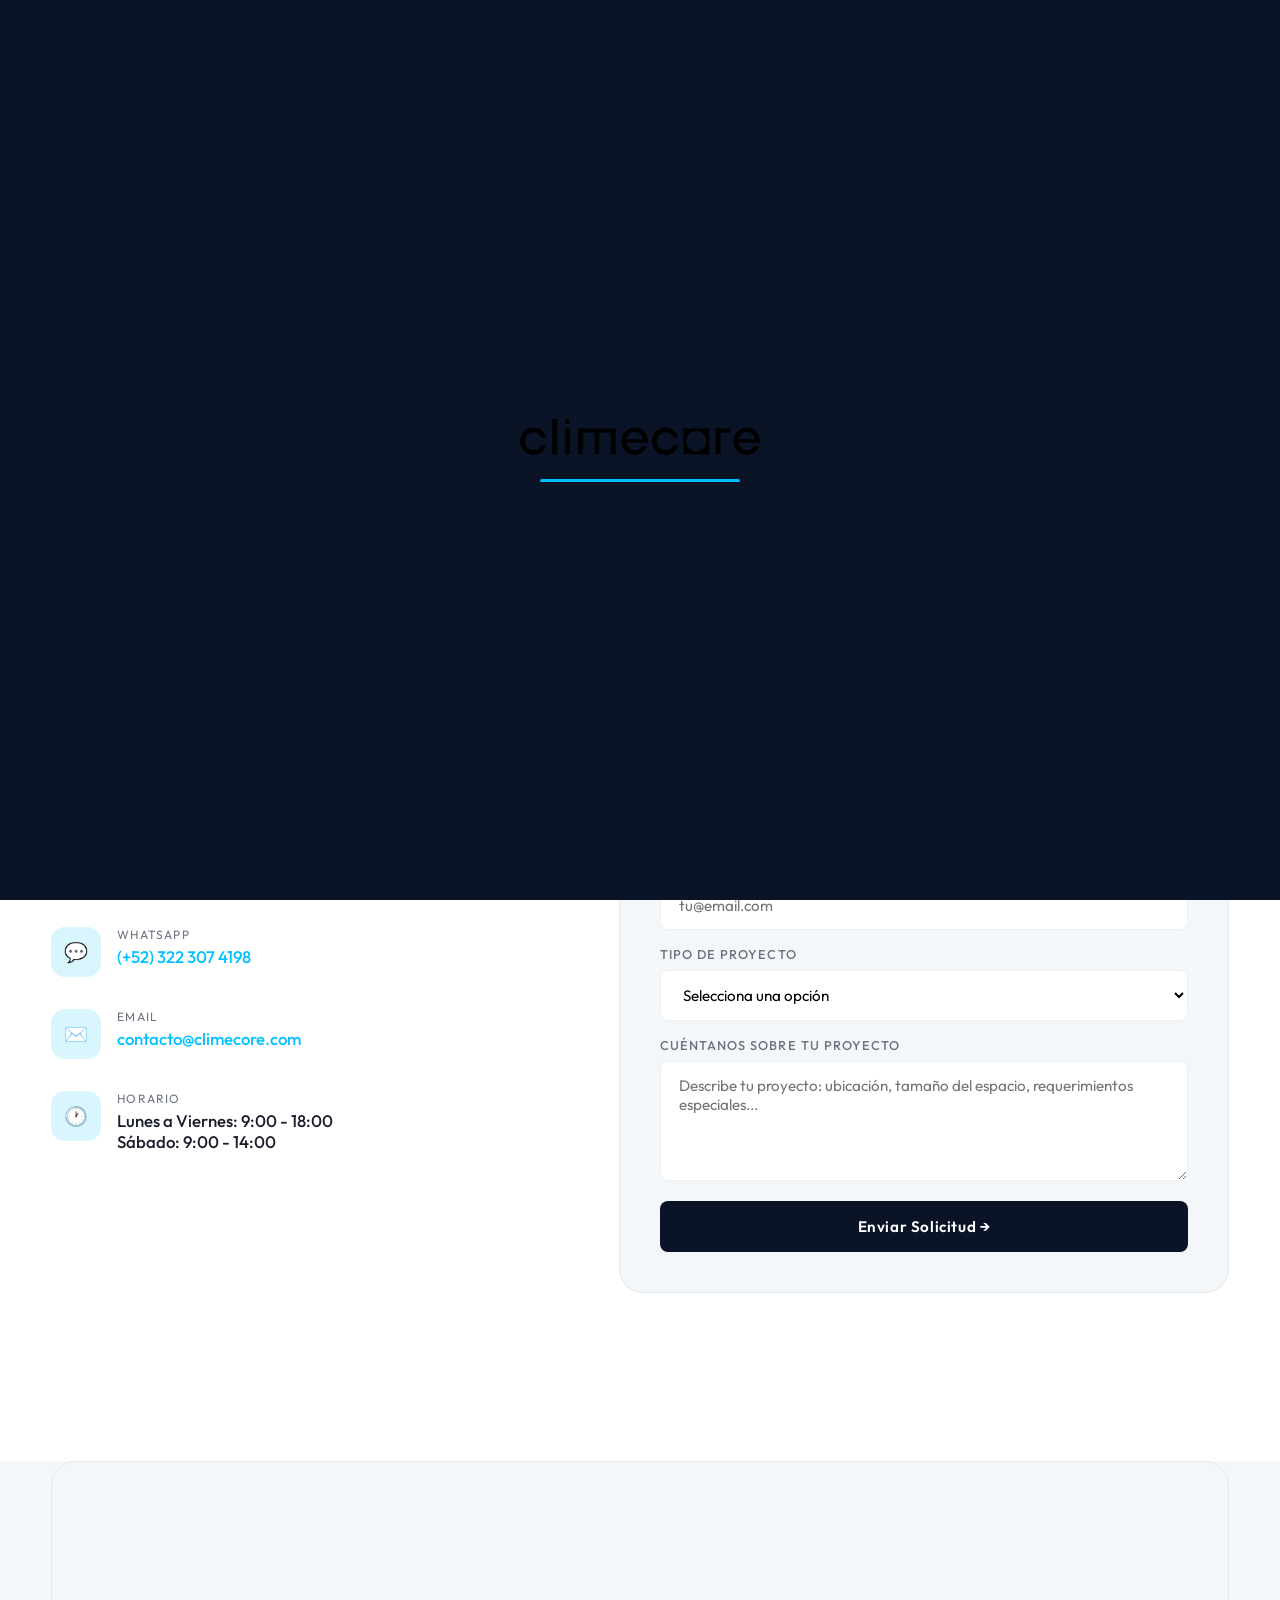
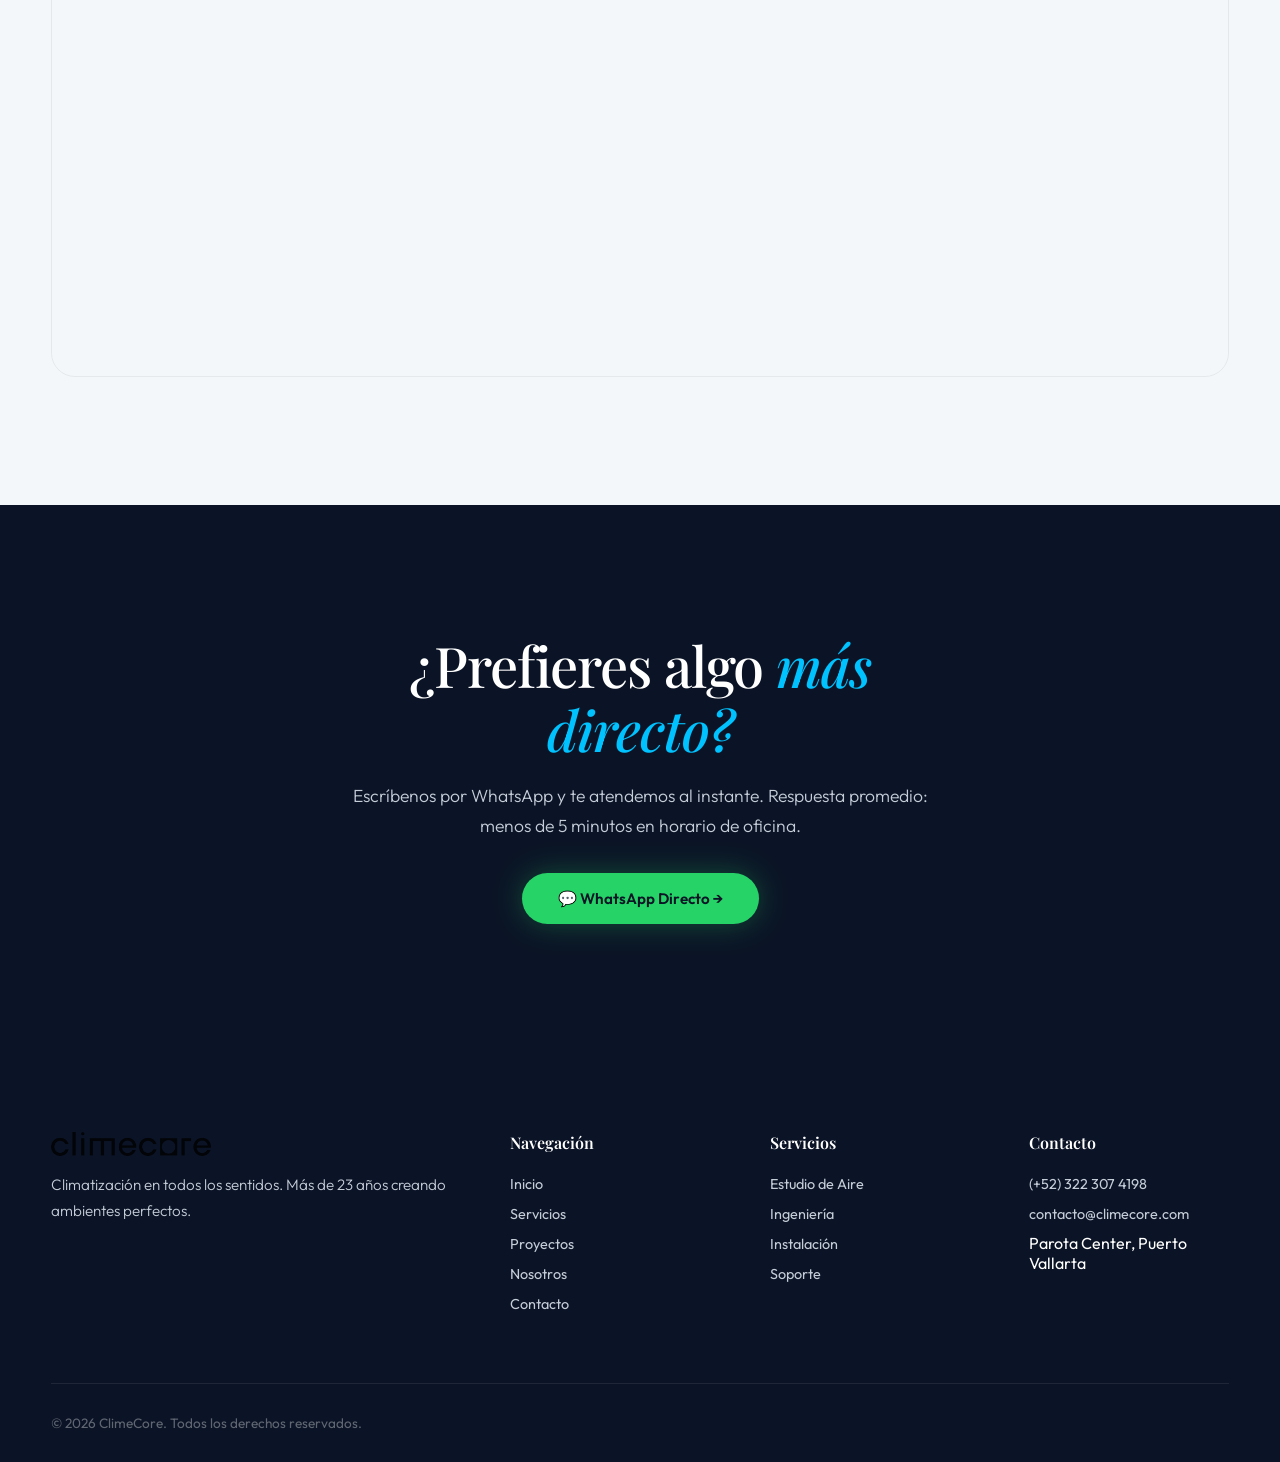
==== commit 0a0d3d2d: "Replace fake text logo with real ClimeCore logo throughout - Downloaded official logo from climecore" ====
--- a/contacto.html
+++ b/contacto.html
@@ -10,11 +10,11 @@
 </head>
 <body>
 
-<div class="loader"><div class="loader-content"><div class="loader-logo">Clime<span>Core</span></div><div class="loader-bar"><div class="loader-progress"></div></div></div></div>
+<div class="loader"><div class="loader-content"><div class="loader-logo"><img src="logo-white.png" alt="ClimeCore" class="loader-logo-img"></div><div class="loader-bar"><div class="loader-progress"></div></div></div></div>
 
 <nav class="nav scrolled">
   <div class="nav-inner">
-    <a href="index.html" class="nav-logo"><div class="nav-logo-icon">C</div><div class="nav-logo-text">Clime<span>Core</span></div></a>
+    <a href="index.html" class="nav-logo"><img src="logo-white.png" alt="ClimeCore" class="nav-logo-img"></a>
     <div class="nav-mobile-toggle"><span></span><span></span><span></span></div>
     <div class="nav-links">
       <a href="index.html">Inicio</a>
@@ -149,7 +149,7 @@
 <footer class="footer">
   <div class="container">
     <div class="footer-grid">
-      <div class="footer-brand"><a href="index.html" class="nav-logo" style="margin-bottom: 8px;"><div class="nav-logo-icon">C</div><div class="nav-logo-text">Clime<span>Core</span></div></a><p>Climatización en todos los sentidos. Más de 23 años creando ambientes perfectos.</p></div>
+      <div class="footer-brand"><a href="index.html" class="nav-logo" style="margin-bottom: 8px;"><img src="logo-white.png" alt="ClimeCore" class="footer-logo-img"></a><p>Climatización en todos los sentidos. Más de 23 años creando ambientes perfectos.</p></div>
       <div><div class="footer-heading">Navegación</div><ul class="footer-links"><li><a href="index.html">Inicio</a></li><li><a href="servicios.html">Servicios</a></li><li><a href="proyectos.html">Proyectos</a></li><li><a href="nosotros.html">Nosotros</a></li><li><a href="contacto.html">Contacto</a></li></ul></div>
       <div><div class="footer-heading">Servicios</div><ul class="footer-links"><li><a href="servicios.html">Estudio de Aire</a></li><li><a href="servicios.html">Ingeniería</a></li><li><a href="servicios.html">Instalación</a></li><li><a href="servicios.html">Soporte</a></li></ul></div>
       <div><div class="footer-heading">Contacto</div><ul class="footer-links"><li><a href="tel:+523223074198">(+52) 322 307 4198</a></li><li><a href="mailto:contacto@climecore.com">contacto@climecore.com</a></li><li>Parota Center, Puerto Vallarta</li></ul></div>
--- a/styles.css
+++ b/styles.css
@@ -128,31 +128,25 @@
 .nav-logo {
   display: flex;
   align-items: center;
-  gap: 12px;
-}
-.nav-logo-icon {
-  width: 42px;
-  height: 42px;
-  background: linear-gradient(135deg, var(--ice), #0088cc);
-  border-radius: 10px;
-  display: flex;
-  align-items: center;
-  justify-content: center;
-  font-size: 20px;
-  color: white;
-  font-weight: 700;
-  font-family: var(--font-display);
-  box-shadow: var(--shadow-glow);
-}
-.nav-logo-text {
-  font-family: var(--font-display);
-  font-size: 1.5rem;
-  font-weight: 600;
-  color: var(--white);
-  letter-spacing: -0.02em;
-}
-.nav-logo-text span {
-  color: var(--ice);
+}
+.nav-logo-img {
+  height: 28px;
+  width: auto;
+  display: block;
+  transition: opacity 0.3s ease;
+}
+.nav-logo:hover .nav-logo-img {
+  opacity: 0.85;
+}
+.footer-logo-img {
+  height: 24px;
+  width: auto;
+  display: block;
+  opacity: 0.8;
+  transition: opacity 0.3s ease;
+}
+.footer-logo-img:hover {
+  opacity: 1;
 }
 .nav-links {
   display: flex;
@@ -871,30 +865,39 @@
 }
 
 /* ═══════════════════════════════════════════════════════════
-   BRANDS / PARTNERS
-   ═══════════════════════════════════════════════════════════ */
+   CLIENTS / BRANDS SECTION
+   ═══════════════════════════════════════════════════════════ */
+.clients-section {
+  padding-top: clamp(60px, 8vw, 100px);
+  background: var(--surface);
+}
+.clients-header {
+  text-align: center;
+  margin-bottom: clamp(40px, 5vw, 64px);
+}
 .brands-bar {
-  padding: 60px 0;
-  border-top: 1px solid var(--border);
-  border-bottom: 1px solid var(--border);
+  padding: 48px 0 clamp(60px, 8vw, 100px);
   overflow: hidden;
 }
 .brands-track {
   display: flex;
   gap: 80px;
   align-items: center;
-  animation: marquee 25s linear infinite;
-}
-.brands-track img {
-  height: 36px;
-  opacity: 0.35;
+  animation: marquee 40s linear infinite;
+}
+.brands-track img,
+.brands-track svg {
+  height: 40px;
+  opacity: 0.4;
   filter: grayscale(100%);
-  transition: all 0.4s ease;
+  transition: all 0.5s ease;
   flex-shrink: 0;
 }
-.brands-track img:hover {
-  opacity: 0.8;
+.brands-track img:hover,
+.brands-track svg:hover {
+  opacity: 1;
   filter: grayscale(0%);
+  transform: scale(1.08);
 }
 @keyframes marquee {
   0% { transform: translateX(0); }
@@ -1384,13 +1387,15 @@
   text-align: center;
 }
 .loader-logo {
-  font-family: var(--font-display);
-  font-size: 2.5rem;
-  color: var(--white);
-  font-weight: 600;
   margin-bottom: 24px;
-}
-.loader-logo span { color: var(--ice); }
+  display: flex;
+  justify-content: center;
+}
+.loader-logo-img {
+  height: 36px;
+  width: auto;
+  display: block;
+}
 .loader-bar {
   width: 200px;
   height: 3px;
